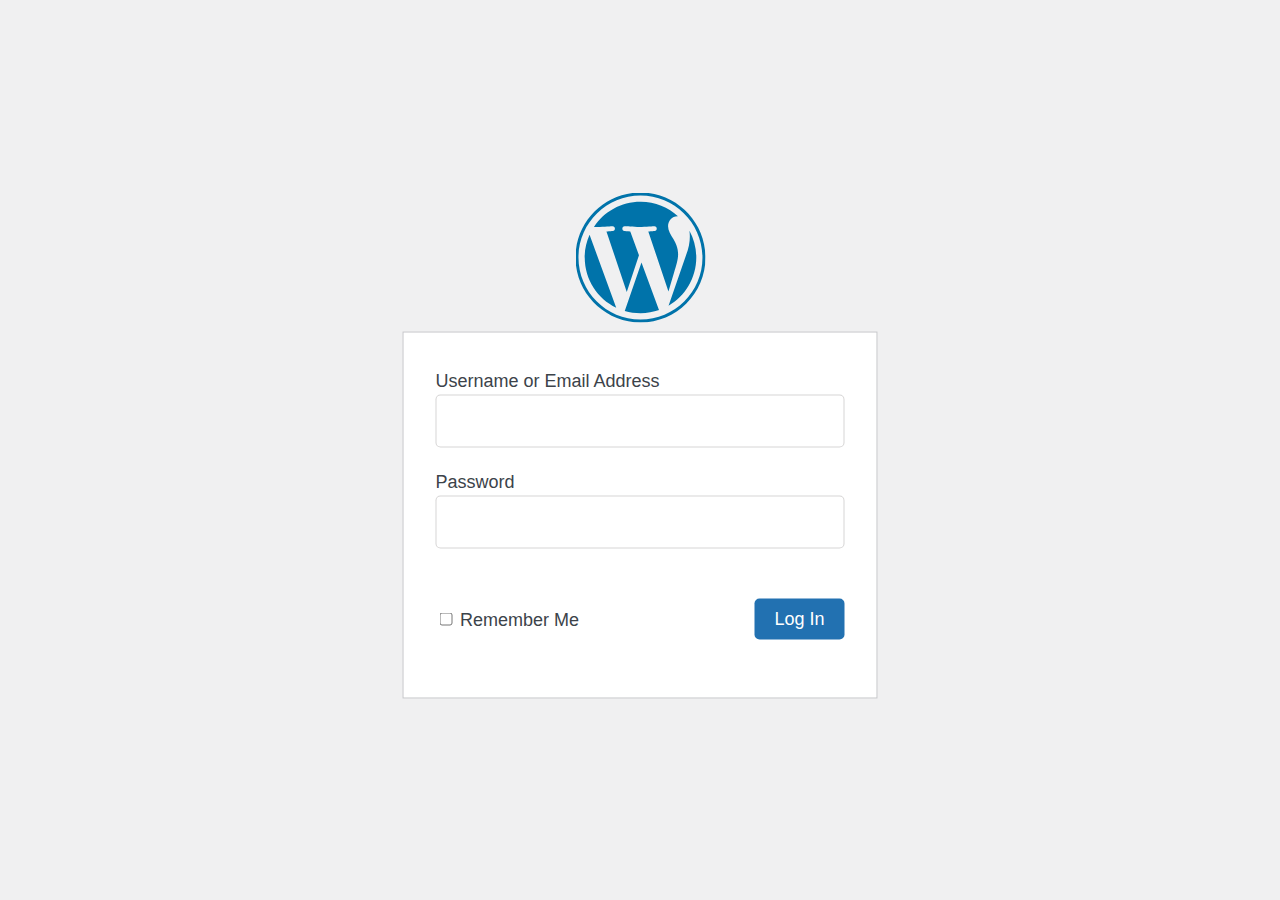
==== wordpress-homepage/index.html @ f6c4a16f "wp-loginpage" ====
<!DOCTYPE html>
<html lang="en">

<head>
    <meta charset="UTF-8">
    <meta http-equiv="X-UA-Compatible" content="IE=edge">
    <meta name="viewport" content="width=device-width, initial-scale=1.0">
    <title>Wordpress-login</title>
    <link rel="icon" type="image/x-icon" href="wordpress-logo.svg">
    <link rel="stylesheet" type="text/css" href="style.css">
</head>

<body>
    <div class="wpcontener">
        <div class="wp-logo">
            <a href="https://wordpress.org/" target="_blank"> <img src="wordpress-logo.svg" alt="wordpress-logo"></a>
        </div>
        <div class="wp-log-cls">
            <div class="log-form-cls">
                <div class="intpt-cls">
                <label>Username or Email Address</label><br>
                <input type="text" name="text" autocomplete="off"><br>
                <label>Password</label><br>
                <input type="password"><br>
                </div>
                <div class="login-cls">
                    <div class="radio-cls">

                    <input type="checkbox">
                    <label for=" Remember "> Remember Me</label>
                    </div>
                    <div class="log-cls">
                    <input type="submit" value="Log In">
                </div>
                </div>
            </div>
        </div>


    </div>
</body>

</html>
---- wordpress-homepage/style.css ----
body{
    background-color: #F0F0F1;
    margin: 0;
    padding: 0;
    font-family: sans-serif;
}
.wpcontener {
    margin: 0;
    position: absolute;
    top: 50%;
    left: 50%;
    transform: translate(-50%, -50%);
  }
  .wp-logo img {
    margin: auto;
    display: block;
    width: 130px;
}
.wp-log-cls {
    background-color: white;
    border: 1px solid #C3C4C7;
    padding: 8px;
}
.wp-log-cls .log-form-cls {
    margin: auto;
    display: block;
    padding: 0 24px 0 24px;
}
label {
    font-size: 18px;
    font-weight: 400;
    line-height: 28px;
    color: #3c434a;
}
input[type="text"], [type="password"] {
    height: 49px;
    width: 403px;
    border-radius: 5px;
    border: 1px solid rgba(12, 8, 8, 0.167);
}
input[type="text"] {
    margin-bottom: 20px;
}
input:focus-visible{
    border-color: #2271b1;
    box-shadow: 0 0 0 1px #2271b1;
    outline: 2px solid transparent;
    outline: none;
}
.login-cls {
    display: flex;
    justify-content: space-between;
    align-items: center;
    margin: 50px 0 50px 0;
}
input[type="submit"] {
    background: #2271B1;
    padding: 10px 20px 10px 20px;
    color: white;
    font-size: 18px;
    border: none;
    cursor: pointer;
    border-radius: 5px;
    transition: .5s;
}
input[type="submit"]:hover{
    background-color:#0c4472 ;
}
.wp-logo {
    bottom: 9px;
    position: relative;
}
.intpt-cls {
    margin: 26px 0 0 0;
}
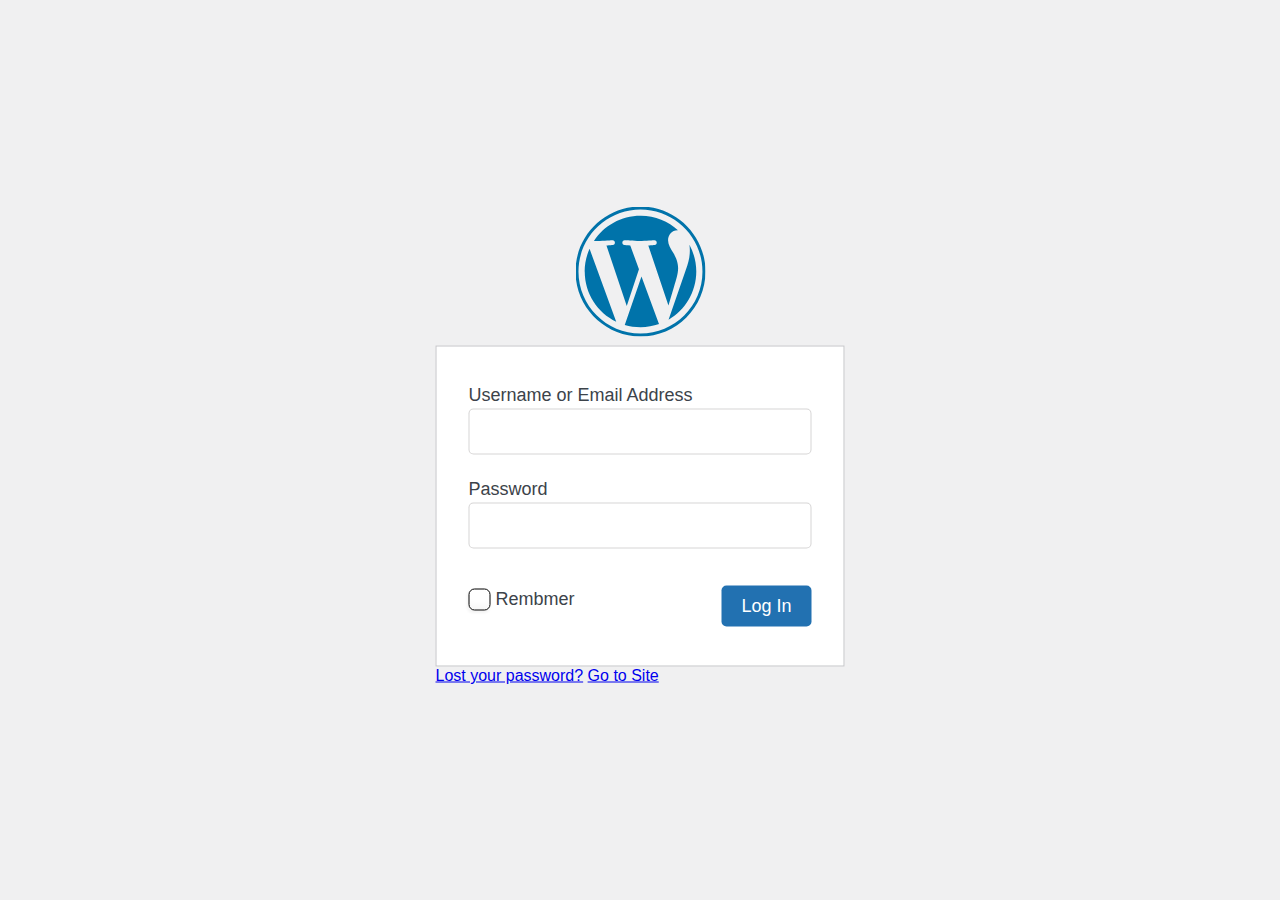
==== commit 772a4036: "page done" ====
--- a/wordpress-homepage/index.html
+++ b/wordpress-homepage/index.html
@@ -9,7 +9,6 @@
     <link rel="icon" type="image/x-icon" href="wordpress-logo.svg">
     <link rel="stylesheet" type="text/css" href="style.css">
 </head>
-
 <body>
     <div class="wpcontener">
         <div class="wp-logo">
@@ -18,25 +17,26 @@
         <div class="wp-log-cls">
             <div class="log-form-cls">
                 <div class="intpt-cls">
-                <label>Username or Email Address</label><br>
-                <input type="text" name="text" autocomplete="off"><br>
-                <label>Password</label><br>
-                <input type="password"><br>
+                    <label>Username or Email Address</label><br>
+                    <input type="text" name="text" autocomplete="off"><br>
+                    <label>Password</label><br>
+                    <input type="password"><br>
                 </div>
                 <div class="login-cls">
-                    <div class="radio-cls">
-
-                    <input type="checkbox">
-                    <label for=" Remember "> Remember Me</label>
+                    <div class="form-group">
+                        <input type="checkbox" id="html">
+                        <label for="html">Rembmer</label>
                     </div>
                     <div class="log-cls">
-                    <input type="submit" value="Log In">
-                </div>
+                        <input type="submit" value="Log In">
+                    </div>
                 </div>
             </div>
         </div>
-
-
+        <div class="lost-pswd-cls">
+        <a href="#">Lost your password?</a>
+        <a href="#">Go to Site</a>
+        </div>
     </div>
 </body>
 
--- a/wordpress-homepage/style.css
+++ b/wordpress-homepage/style.css
@@ -33,10 +33,11 @@
     color: #3c434a;
 }
 input[type="text"], [type="password"] {
-    height: 49px;
-    width: 403px;
+    height: 42px;
+    width: 337px;
     border-radius: 5px;
     border: 1px solid rgba(12, 8, 8, 0.167);
+    font-size: 28px;
 }
 input[type="text"] {
     margin-bottom: 20px;
@@ -46,12 +47,13 @@
     box-shadow: 0 0 0 1px #2271b1;
     outline: 2px solid transparent;
     outline: none;
+    background-color: #E8F0FE;
 }
 .login-cls {
     display: flex;
     justify-content: space-between;
     align-items: center;
-    margin: 50px 0 50px 0;
+    margin: 36px 0 30px 0;
 }
 input[type="submit"] {
     background: #2271B1;
@@ -72,4 +74,50 @@
 }
 .intpt-cls {
     margin: 26px 0 0 0;
-}+}
+.form-group {
+    display: block;
+    margin-bottom: 15px;
+  }
+  
+  .form-group input {
+    padding: 0;
+    height: initial;
+    width: initial;
+    margin-bottom: 0;
+    display: none;
+    cursor: pointer;
+  }
+  
+  .form-group label {
+    position: relative;
+    cursor: pointer;
+  }
+  
+  .form-group label:before {
+    content: '';
+    -webkit-appearance: none;
+    background-color: transparent;
+    border: 1px solid #000000;
+    box-shadow: -1px 2px 3px rgb(0 0 0 / 5%), inset 0px -15px 10px -12px rgb(0 0 0 / 5%);
+    padding: 10px;
+    display: inline-block;
+    position: relative;
+    vertical-align: middle;
+    cursor: pointer;
+    margin-right: 5px;
+    border-radius: 6px;
+}
+  
+  .form-group input:checked + label:after {
+    content: '';
+    display: block;
+    position: absolute;
+    top: 2px;
+    left: 9px;
+    width: 6px;
+    height: 14px;
+    border: solid #3582C4;
+    border-width: 0 2px 2px 0;
+    transform: rotate(45deg);
+  }